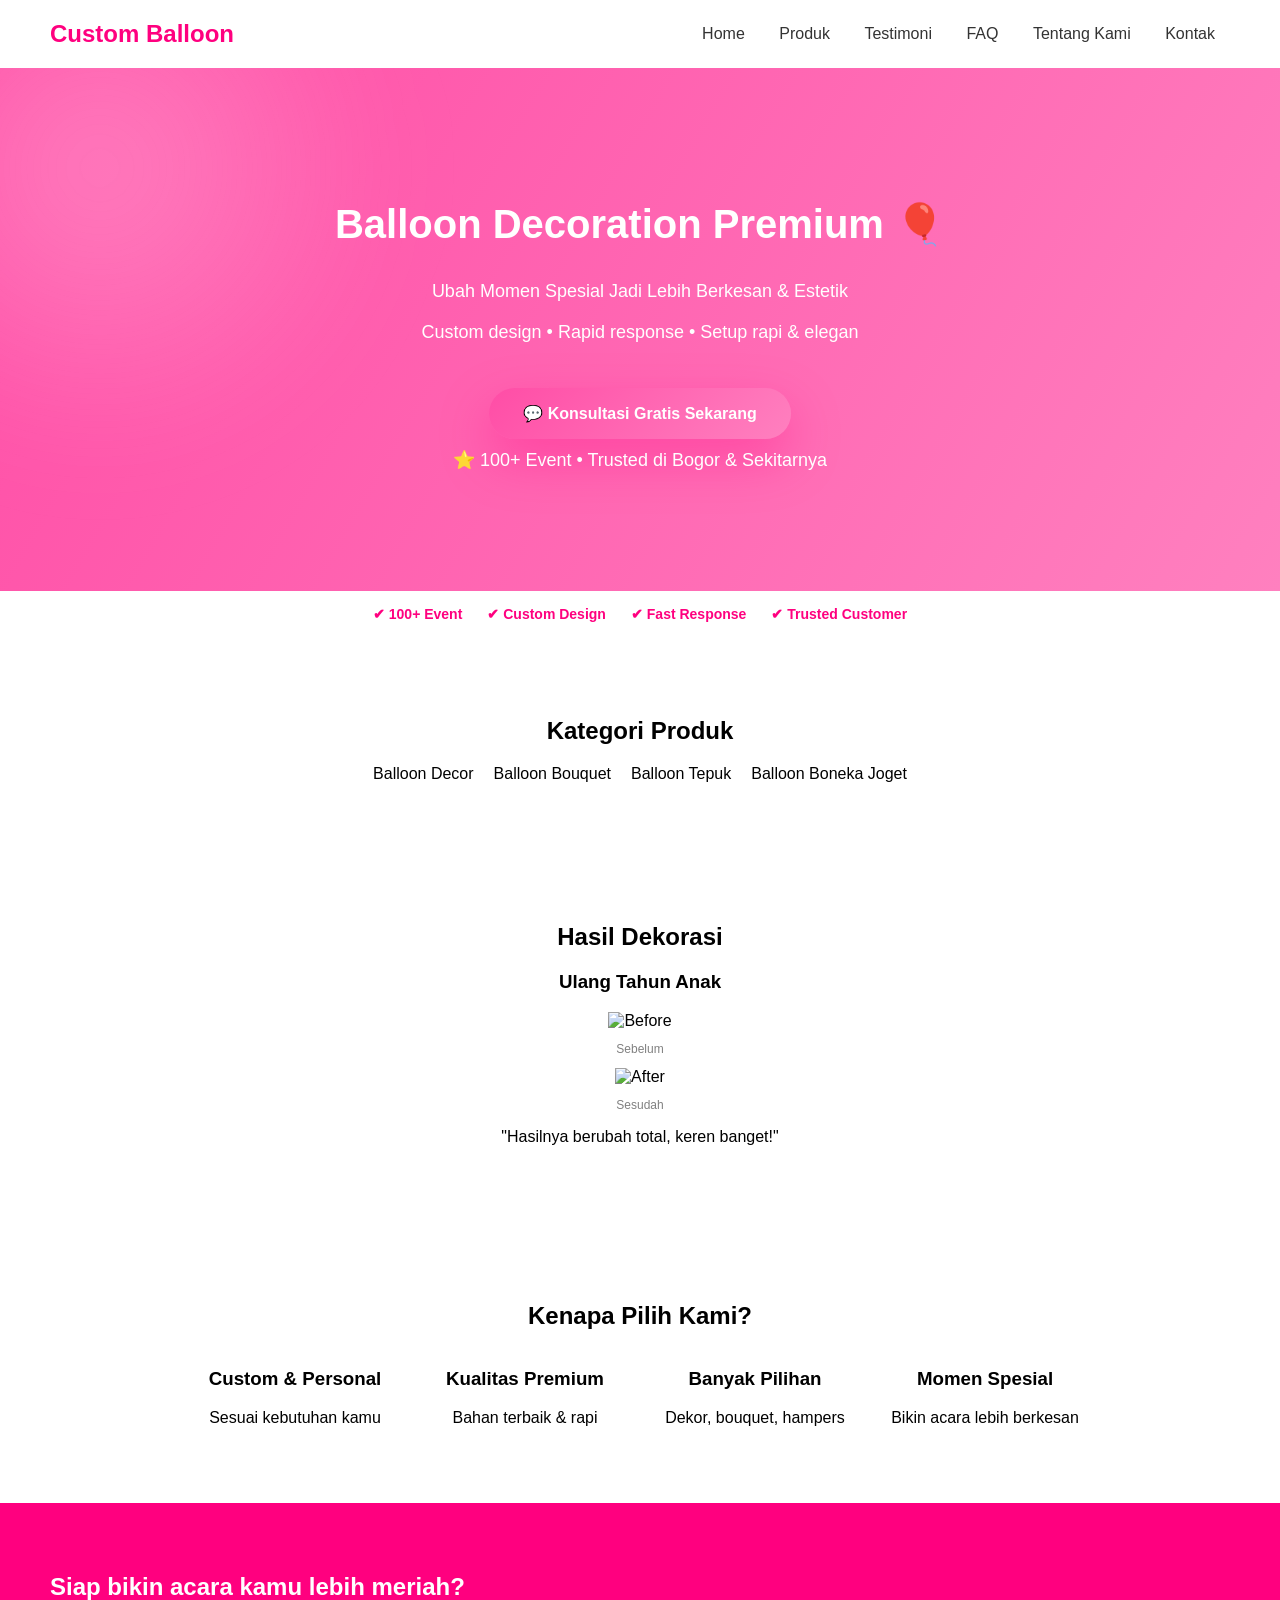
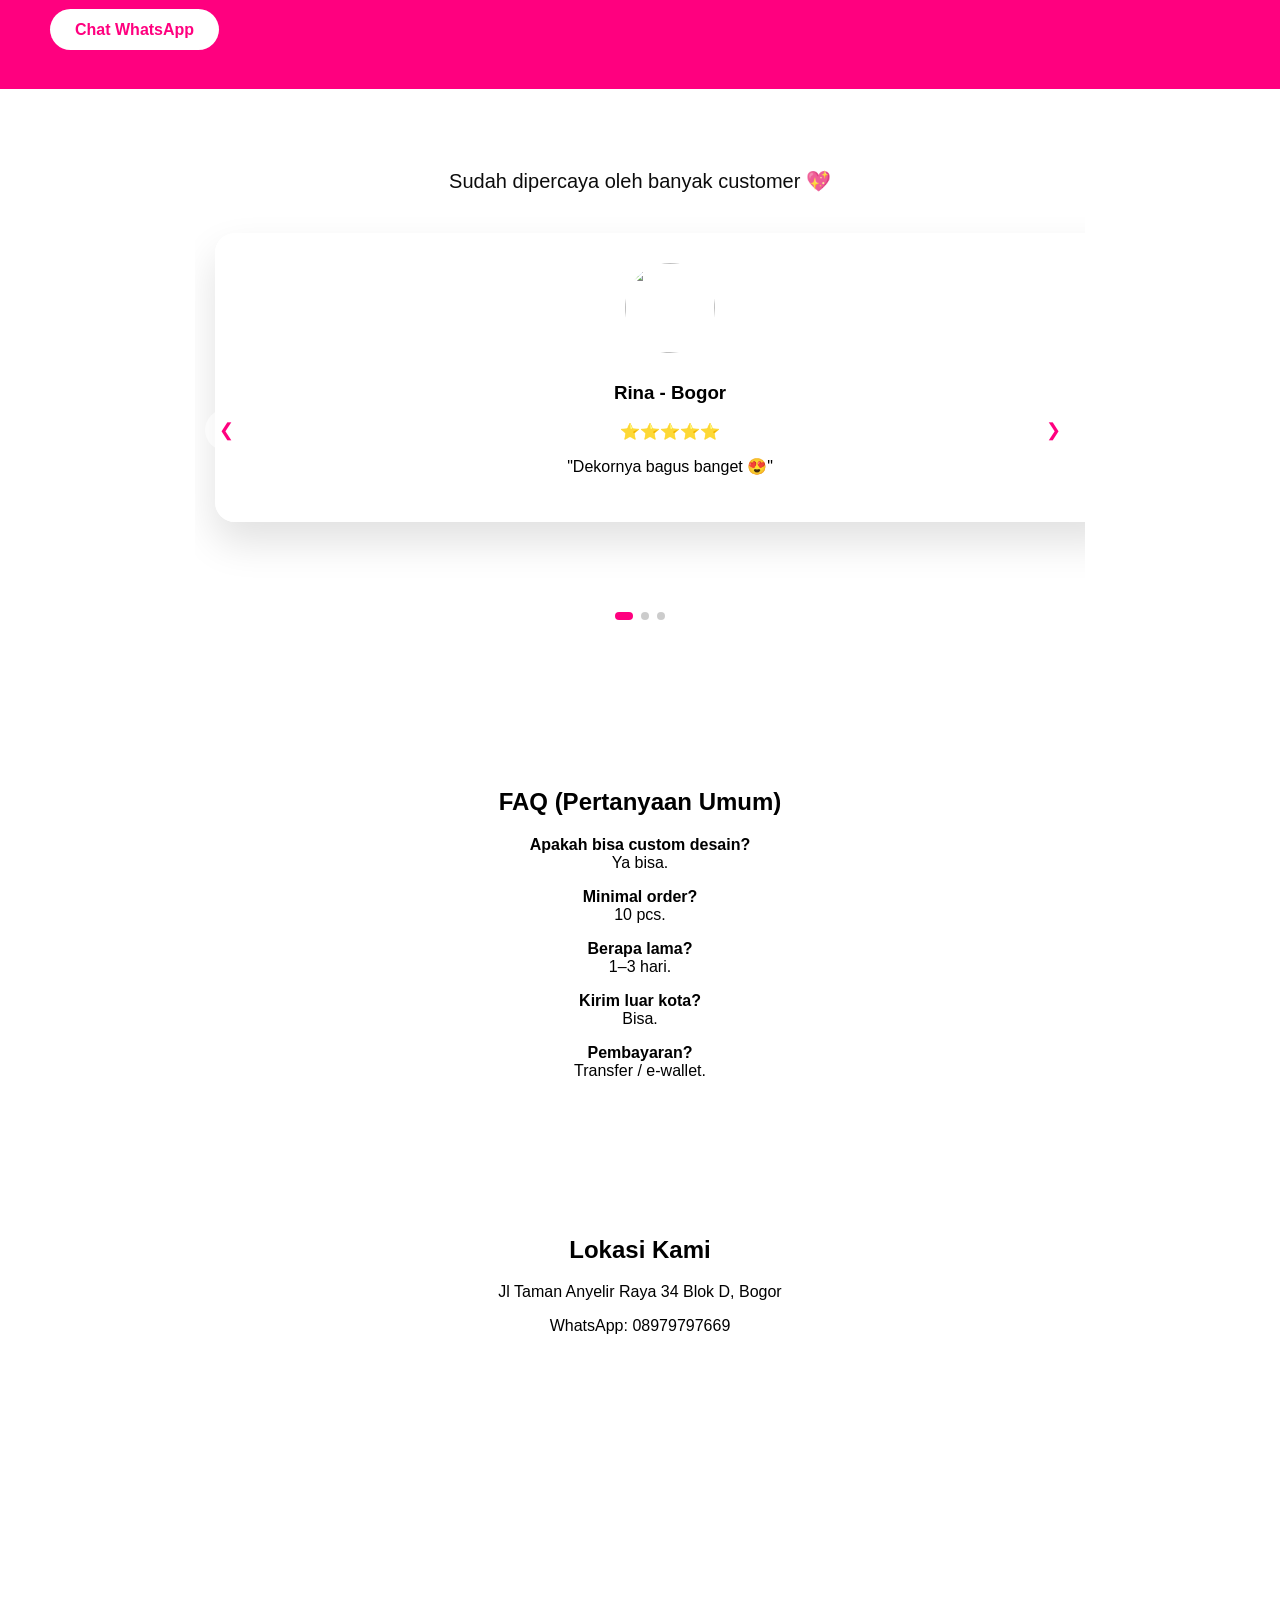
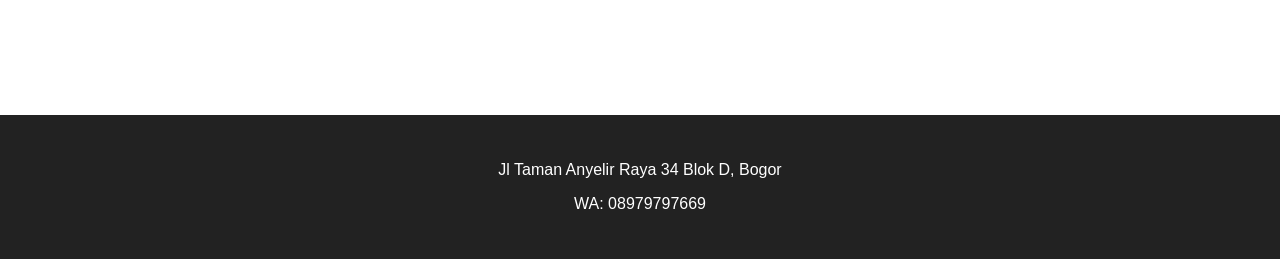
==== index.html @ fc4d331e "Add files via upload" ====
<!DOCTYPE html>
<html lang="id">
<head>
<meta charset="UTF-8">
<meta name="viewport" content="width=device-width, initial-scale=1.0">
<title>Custom Balloon Arrangement</title>

<link rel="stylesheet" href="style.css">
</head>

<body>

<header>
    <div class="logo">Custom Balloon</div>
    <nav>
        <a href="index.html">Home</a>
        <a href="produk.html">Produk</a>
        <a href="#testimoni">Testimoni</a>
        <a href="#faq">FAQ</a>
        <a href="tentang.html">Tentang Kami</a>
        <a href="#kontak">Kontak</a>
    </nav>
</header>

<!-- HERO -->
<section class="hero cinematic-hero">
    <div class="hero-glow"></div>

    <div class="hero-content">

        <h1 class="fade-in title">
            Balloon Decoration Premium 🎈
        </h1>

        <p class="fade-in delay-1 subtitle">
            Ubah Momen Spesial Jadi Lebih Berkesan & Estetik
        </p>

        <p class="fade-in delay-2 subtext">
            Custom design • Rapid response • Setup rapi & elegan
        </p>

        <a class="btn fade-in delay-3" href="https://wa.me/628979797669">
            💬 Konsultasi Gratis Sekarang
        </a>

        <p class="trust fade-in delay-4">
            ⭐ 100+ Event • Trusted di Bogor & Sekitarnya
        </p>

    </div>
</section>

<!-- TRUST BAR -->
<section class="trust-bar">
    <div>✔ 100+ Event</div>
    <div>✔ Custom Design</div>
    <div>✔ Fast Response</div>
    <div>✔ Trusted Customer</div>
</section>

<!-- KATEGORI -->
<section class="section">
    <h2>Kategori Produk</h2>

    <div class="categories">
        <div class="card-box">Balloon Decor</div>
        <div class="card-box">Balloon Bouquet</div>
        <div class="card-box">Balloon Tepuk</div>
        <div class="card-box">Balloon Boneka Joget</div>
    </div>
</section>

<!-- BEFORE AFTER (dipisah biar ga ganggu layout) -->
<section class="section">
    <h2>Hasil Dekorasi</h2>

    <div class="before-after">
        <h3>Ulang Tahun Anak</h3>

        <img src="before.jpg" alt="Before">
        <p style="font-size:12px; color:gray;">Sebelum</p>

        <img src="after.jpg" alt="After">
        <p style="font-size:12px; color:gray;">Sesudah</p>

        <p>"Hasilnya berubah total, keren banget!"</p>
    </div>
</section>

<!-- WHY US -->
<section class="section">
    <h2>Kenapa Pilih Kami?</h2>

    <div class="features">
        <div class="feature">
            <h3>Custom & Personal</h3>
            <p>Sesuai kebutuhan kamu</p>
        </div>
        <div class="feature">
            <h3>Kualitas Premium</h3>
            <p>Bahan terbaik & rapi</p>
        </div>
        <div class="feature">
            <h3>Banyak Pilihan</h3>
            <p>Dekor, bouquet, hampers</p>
        </div>
        <div class="feature">
            <h3>Momen Spesial</h3>
            <p>Bikin acara lebih berkesan</p>
        </div>
    </div>
</section>

<!-- CTA -->
<section class="cta">
    <h2>Siap bikin acara kamu lebih meriah?</h2>
    <a class="btn" href="https://wa.me/628979797669">Chat WhatsApp</a>
</section>

<!-- TESTIMONI (SLIDER FIXED) -->
<section id="testimoni" class="section agency-section">

    <p class="subtitle">Sudah dipercaya oleh banyak customer 💖</p>

    <div class="slider">

        <button class="prev">&#10094;</button>
        <button class="next">&#10095;</button>

        <div class="slides">

            <div class="card active">
                <img src="foto1.jpg">
                <h3>Rina - Bogor</h3>
                <p class="stars">⭐⭐⭐⭐⭐</p>
                <p>"Dekornya bagus banget 😍"</p>
            </div>

            <div class="card">
                <img src="foto2.jpg">
                <h3>Andi - Depok</h3>
                <p class="stars">⭐⭐⭐⭐⭐</p>
                <p>"Cepat & rapi!"</p>
            </div>

            <div class="card">
                <img src="foto3.jpg">
                <h3>Sari - Jakarta</h3>
                <p class="stars">⭐⭐⭐⭐⭐</p>
                <p>"Melebihi ekspektasi!"</p>
            </div>

        </div>

        <div class="dots"></div>

    </div>
</section>

<!-- FAQ -->
<section id="faq" class="section">
    <h2>FAQ (Pertanyaan Umum)</h2>

    <div class="faq">
        <p><strong>Apakah bisa custom desain?</strong><br>Ya bisa.</p>
        <p><strong>Minimal order?</strong><br>10 pcs.</p>
        <p><strong>Berapa lama?</strong><br>1–3 hari.</p>
        <p><strong>Kirim luar kota?</strong><br>Bisa.</p>
        <p><strong>Pembayaran?</strong><br>Transfer / e-wallet.</p>
    </div>
</section>

<!-- LOKASI -->
<section id="kontak" class="section">
    <h2>Lokasi Kami</h2>

    <p>Jl Taman Anyelir Raya 34 Blok D, Bogor</p>
    <p>WhatsApp: 08979797669</p>

    <iframe 
        src="https://maps.google.com/maps?q=Tamansari%20Bukit%20Damai%20Bogor&output=embed"
        width="100%" height="300"
        style="border:0; border-radius:15px;">
    </iframe>
</section>

<footer>
    <p>Jl Taman Anyelir Raya 34 Blok D, Bogor</p>
    <p>WA: 08979797669</p>
</footer>

<script src="script.js"></script>

</body>
</html>
---- style.css ----
/* =========================
   GLOBAL RESET
========================= */
body {
    margin: 0;
    font-family: Arial, sans-serif;
    background: #fff;
}

header {
    display: flex;
    justify-content: space-between;
    align-items: center;
    padding: 20px 50px;
    background: white;
}

.logo {
    font-size: 24px;
    font-weight: bold;
    color: #ff007f;
}

nav a {
    margin: 0 15px;
    text-decoration: none;
    color: #333;
}

/* =========================
   HERO
========================= */
.hero {
    text-align: center;
    padding: 80px 20px;
    background: linear-gradient(to right, #ff4da6, #ff80bf);
    color: white;
}

.hero h1 {
    font-size: 40px;
}

.hero p {
    font-size: 18px;
    margin: 10px 0 20px;
}

/* BUTTON GLOBAL */
.btn {
    padding: 12px 25px;
    background: white;
    color: #ff007f;
    border-radius: 25px;
    text-decoration: none;
    font-weight: bold;
}

/* =========================
   SECTION SYSTEM
========================= */
.section {
    padding: 60px 50px;
    text-align: center;
}

/* =========================
   KATEGORI
========================= */
.categories {
    display: flex;
    justify-content: center;
    flex-wrap: wrap;
    gap: 20px;
}

.card {
    width: 220px;
    padding: 20px;
    border-radius: 15px;
    background: #f9f9f9;
    box-shadow: 0 4px 10px rgba(0,0,0,0.1);
}

/* =========================
   FEATURES
========================= */
.features {
    display: flex;
    justify-content: center;
    gap: 30px;
    flex-wrap: wrap;
}

.feature {
    width: 200px;
}

/* =========================
   CTA
========================= */
.cta {
    background: #ff007f;
    color: white;
    padding: 50px;
}

/* =========================
   FOOTER
========================= */
footer {
    background: #222;
    color: white;
    padding: 30px;
    text-align: center;
}

/* =========================
   TRUST BAR (NEW FIX)
========================= */
.trust-bar {
    display: flex;
    justify-content: center;
    gap: 25px;
    padding: 15px;
    font-size: 14px;
    font-weight: 600;
    color: #ff007f;
    background: #fff;
}

/* =========================
   SLIDER BASE (SINGLE SYSTEM)
========================= */
.slider {
    position: relative;
    max-width: 850px;
    margin: auto;
    padding: 20px;
    overflow: hidden;
}

.slides {
    position: relative;
    height: 360px;
}

/* =========================
   SLIDE CARD (FINAL ONLY VERSION)
========================= */
.slides .card {
    position: absolute;
    top: 0;
    left: 0;
    width: 100%;

    opacity: 0;
    transform: scale(0.95) translateY(20px);

    transition: all 0.7s ease;

    background: rgba(255,255,255,0.85);
    backdrop-filter: blur(10px);

    border-radius: 20px;
    padding: 30px;
    text-align: center;

    box-shadow: 0 20px 40px rgba(0,0,0,0.12);
}

/* ACTIVE SLIDE */
.slides .card.active {
    opacity: 1;
    transform: scale(1) translateY(0);
}

/* IMAGE */
.slides img {
    width: 90px;
    height: 90px;
    border-radius: 50%;
    object-fit: cover;
    margin-bottom: 10px;
}

/* =========================
   NAV BUTTON
========================= */
.prev, .next {
    position: absolute;
    top: 50%;
    transform: translateY(-50%);

    background: rgba(255,255,255,0.6);
    border: none;
    color: #ff007f;

    font-size: 18px;
    padding: 10px 14px;
    border-radius: 50%;
    cursor: pointer;

    z-index: 10;
}

.prev { left: 10px; }
.next { right: 10px; }

/* =========================
   DOTS
========================= */
.dots {
    text-align: center;
    margin-top: 15px;
}

.dot {
    width: 8px;
    height: 8px;
    margin: 4px;
    display: inline-block;
    border-radius: 50%;
    background: rgba(0,0,0,0.2);
    cursor: pointer;
    transition: 0.3s;
}

.dot.active {
    width: 18px;
    border-radius: 10px;
    background: #ff007f;
}

/* =========================
   CINEMATIC HERO
========================= */
.cinematic-hero {
    position: relative;
    overflow: hidden;
    padding: 100px 20px;
    text-align: center;
    color: white;

    background: linear-gradient(120deg, #ff4da6, #ff80bf);
}

/* glow */
.hero-glow {
    position: absolute;
    width: 600px;
    height: 600px;
    background: radial-gradient(circle, rgba(255,255,255,0.25), transparent 70%);
    top: -200px;
    left: -200px;
    filter: blur(50px);
    z-index: 1;
}

/* content */
.hero-content {
    position: relative;
    z-index: 2;
}

/* typography */
.title {
    font-size: 54px;
    font-weight: 800;
}

.subtitle {
    font-size: 20px;
    opacity: 0.95;
}

.subtext {
    opacity: 0.9;
    font-size: 16px;
}

.trust {
    margin-top: 15px;
    font-size: 13px;
    opacity: 0.8;
}

/* HERO BUTTON */
.cinematic-hero .btn {
    display: inline-block;
    margin-top: 25px;
    padding: 16px 34px;

    border-radius: 50px;
    background: linear-gradient(135deg, #ff4da6, #ff80bf);
    color: white;

    font-weight: bold;
    text-decoration: none;

    box-shadow: 0 20px 50px rgba(255,0,127,0.35);
}

/* =========================
   ANIMATION
========================= */
.fade-in {
    opacity: 0;
    transform: translateY(20px);
    animation: fadeUp 1s forwards;
}

@keyframes fadeUp {
    to {
        opacity: 1;
        transform: translateY(0);
    }
}

.delay-1 { animation-delay: 0.3s; }
.delay-2 { animation-delay: 0.6s; }
.delay-3 { animation-delay: 0.9s; }
.delay-4 { animation-delay: 1.2s; }
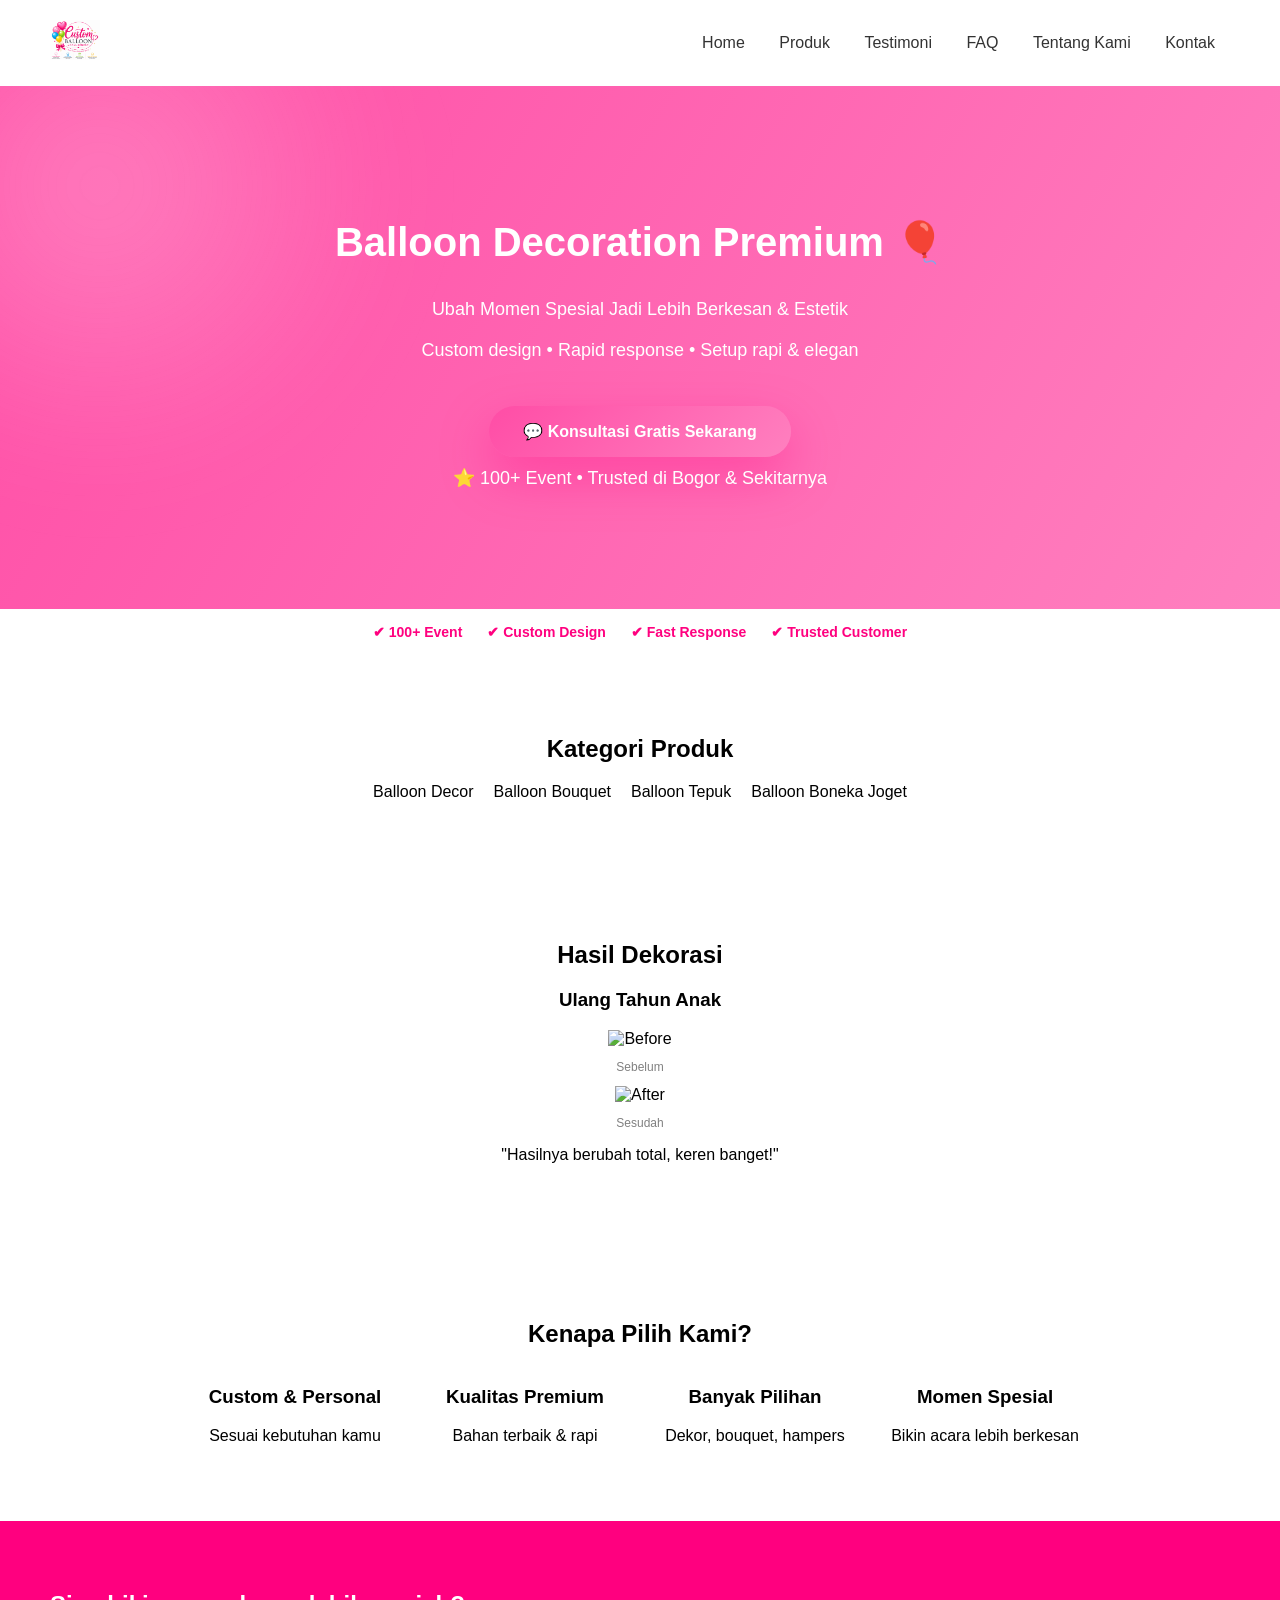
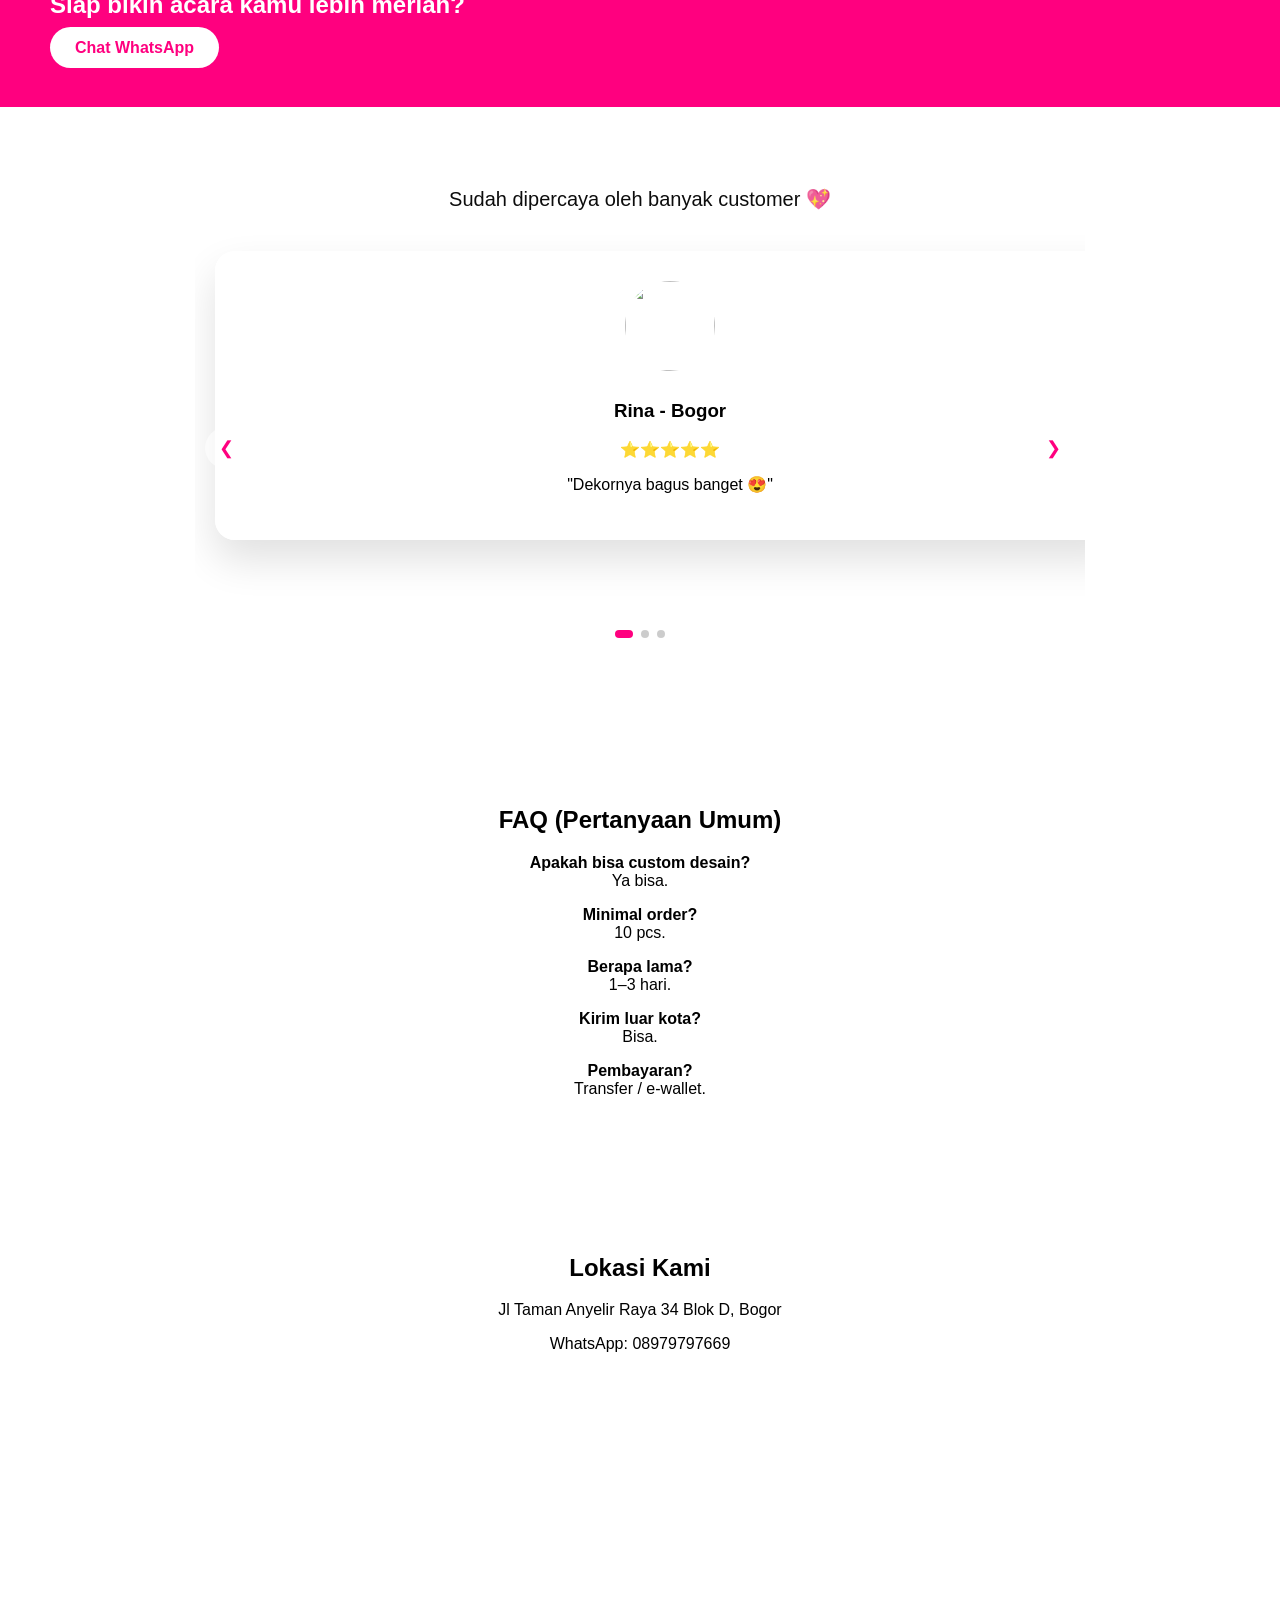
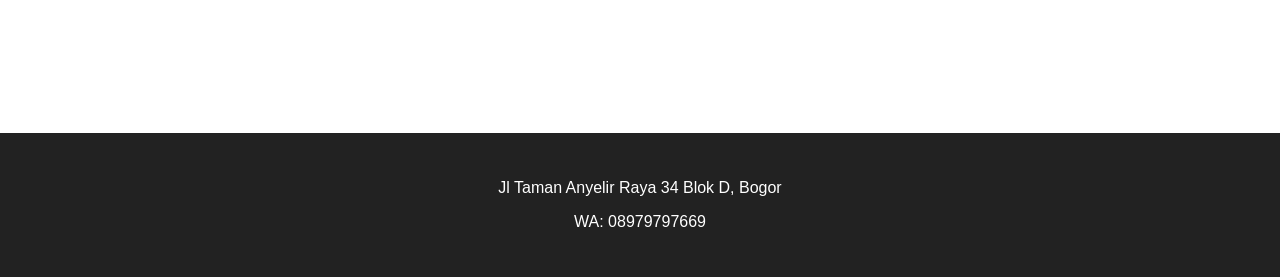
==== commit 9e9c2f18: "Replace logo image and enhance HTML layout Updated logo in header and improved HTML structure." ====
--- a/index.html
+++ b/index.html
@@ -11,7 +11,9 @@
 <body>
 
 <header>
-    <div class="logo">Custom Balloon</div>
+    <div class="logo">
+    <img src="customballon.png" alt="Custom Balloon Logo" style="height:40px;">
+</div>
     <nav>
         <a href="index.html">Home</a>
         <a href="produk.html">Produk</a>
@@ -193,4 +195,4 @@
 <script src="script.js"></script>
 
 </body>
-</html>+</html>
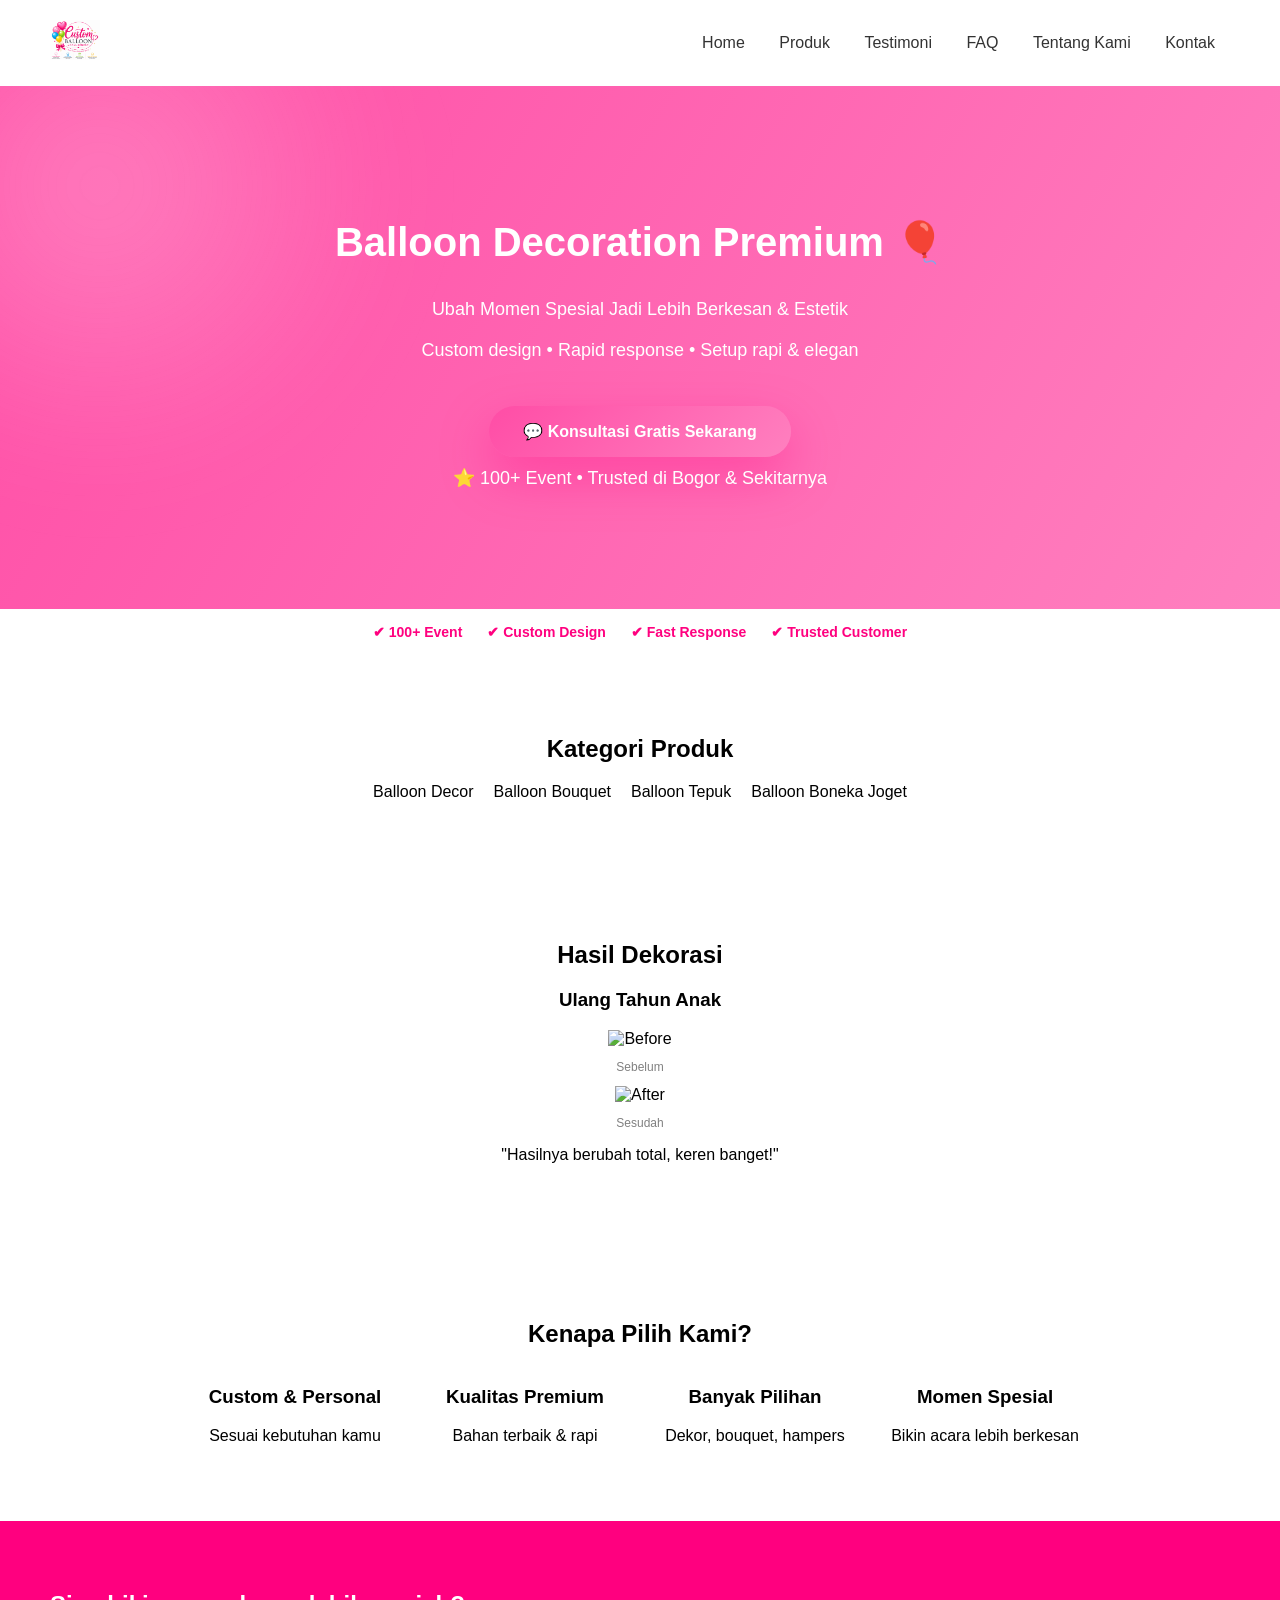
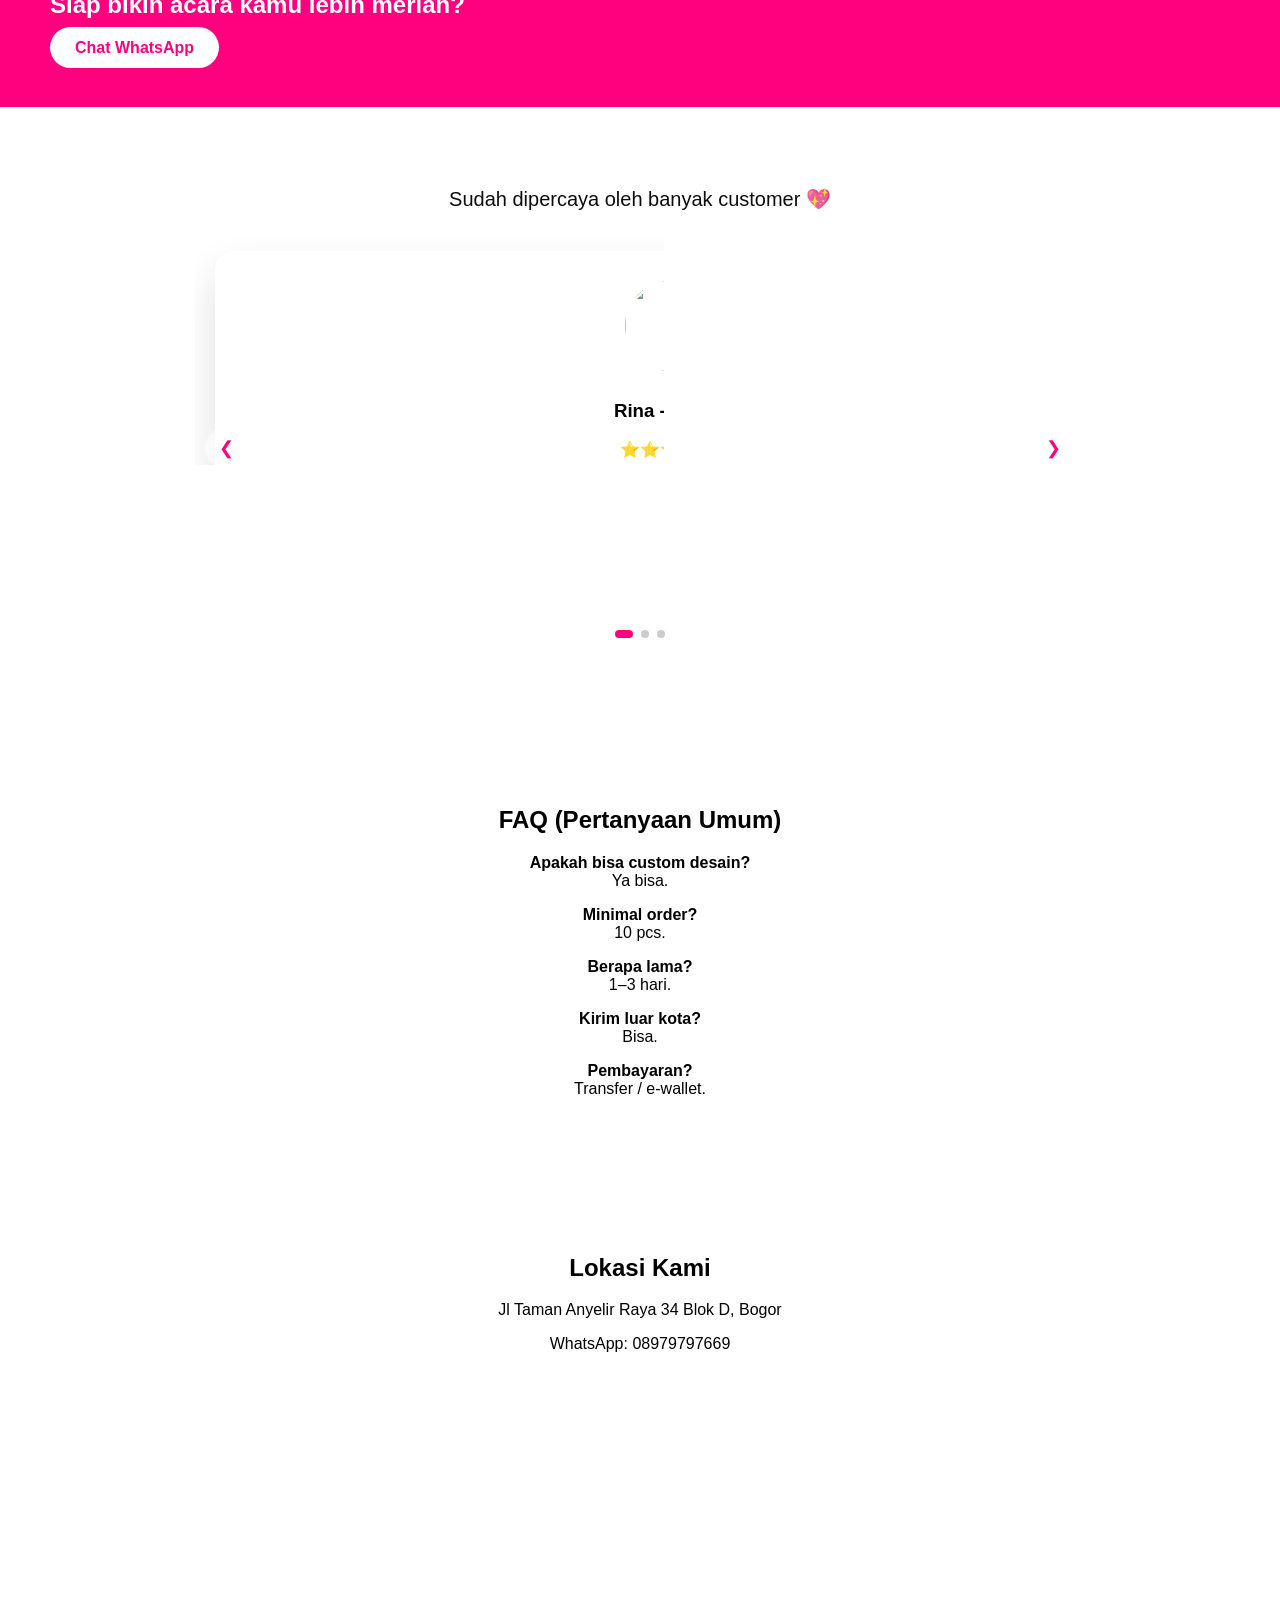
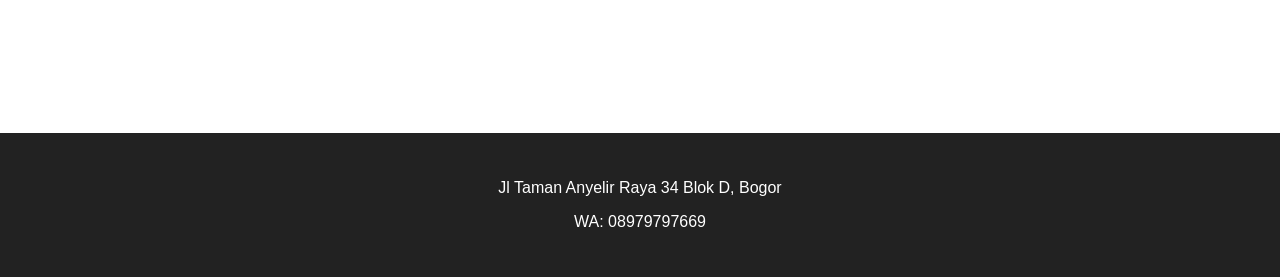
==== commit e0542d24: "Fix HTML formatting and update links" ====
--- a/index.html
+++ b/index.html
@@ -19,7 +19,7 @@
         <a href="produk.html">Produk</a>
         <a href="#testimoni">Testimoni</a>
         <a href="#faq">FAQ</a>
-        <a href="tentang.html">Tentang Kami</a>
+        <a href="tentangkami.html">Tentang Kami</a>
         <a href="#kontak">Kontak</a>
     </nav>
 </header>
